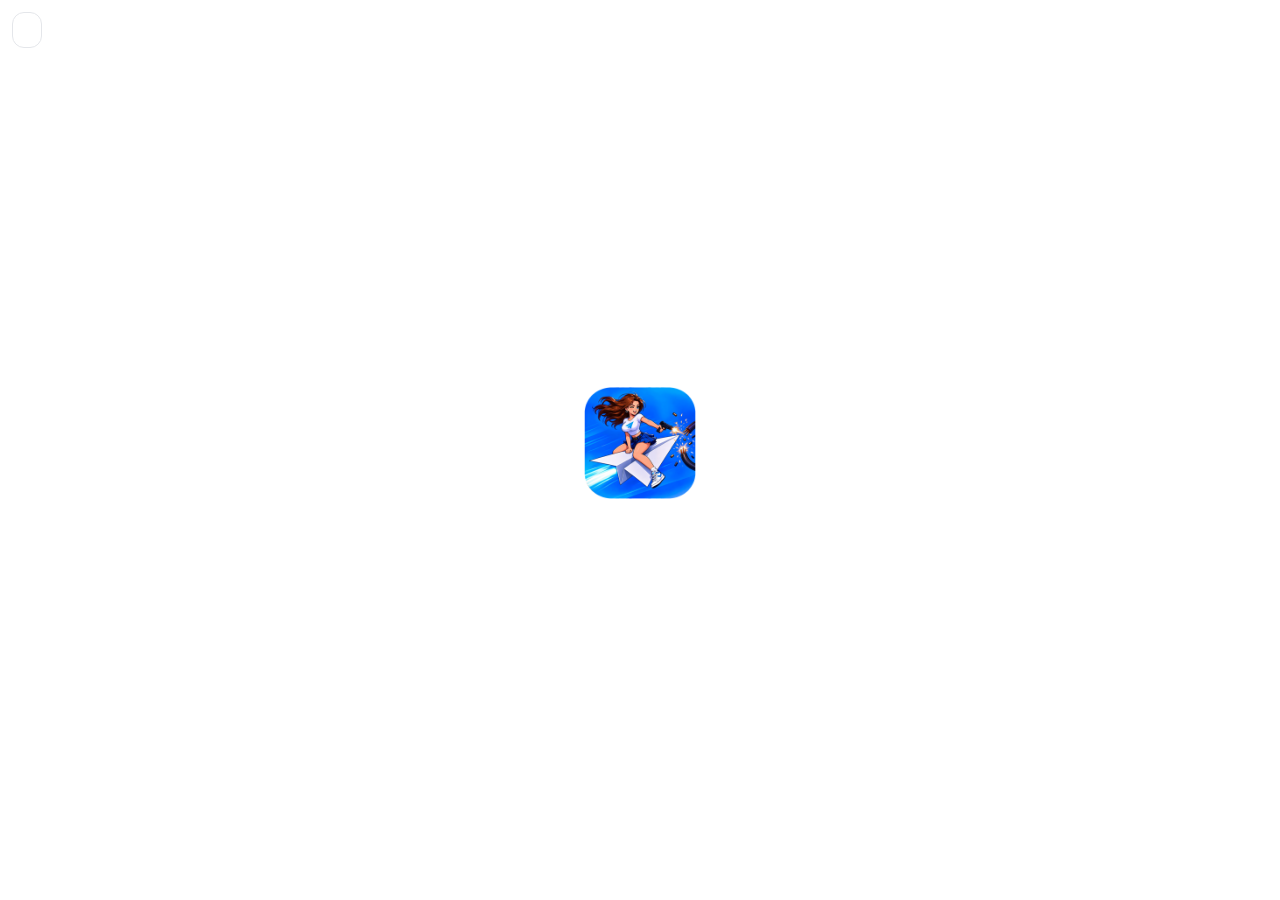
==== android/app/src/main/assets/setup.html @ 82c790d0 "HotShot: offline chat and file transfer over a phone hotspot Windows host with chats in SQLite and T" ====
<!DOCTYPE html>
<html lang="fa" dir="rtl">
<head>
<meta charset="utf-8">
<meta name="viewport" content="width=device-width, initial-scale=1, viewport-fit=cover">
<meta name="color-scheme" content="light dark">
<title>HotShot</title>
<style>
@font-face{font-family:Vazirmatn;src:url(vazirmatn-arabic-wght-normal.woff2) format("woff2");font-weight:100 900;unicode-range:U+0600-06FF,U+200C-200E,U+FB50-FDFF,U+FE70-FEFC}
@font-face{font-family:Vazirmatn;src:url(vazirmatn-latin-wght-normal.woff2) format("woff2");font-weight:100 900;unicode-range:U+0000-00FF,U+2000-206F}
:root{--bg:#fff;--ink:#0f1419;--muted:#707991;--line:#e4e6ea;--accent:#3390ec;--danger:#e53935;color-scheme:light}
:root[data-theme=dark]{--bg:#212121;--ink:#f3f4f6;--muted:#a0a4ac;--line:#3c3c3e;--accent:#8774e1;--danger:#ff6b63;color-scheme:dark}
*{box-sizing:border-box;-webkit-tap-highlight-color:transparent}
html,body{height:100%;margin:0}
body{background:var(--bg);color:var(--ink);font:15px/1.7 Vazirmatn,sans-serif;display:flex;align-items:center;justify-content:center;padding:24px 16px}
main{width:100%;max-width:360px;text-align:center}
.logo{display:block;width:112px;height:112px;margin:0 auto 14px}
h1{font-size:22px;margin:0 0 6px}
p{margin:0 0 20px;color:var(--muted);font-size:14.5px}
#status{min-height:24px;font-size:14px;color:var(--muted);margin-bottom:12px}
#status.found{color:var(--accent);font-weight:600}
#status.err{color:var(--danger)}
input{display:block;width:100%;height:50px;border:1.5px solid var(--line);border-radius:12px;background:none;color:inherit;font:inherit;padding:0 14px;outline:0;margin-bottom:12px;text-align:center;direction:ltr}
input:focus{border-color:var(--accent)}
#code{font-size:24px;font-weight:700;letter-spacing:6px}
button{width:100%;height:50px;border:0;border-radius:12px;background:var(--accent);color:#fff;font:inherit;font-weight:700}
button:disabled{opacity:.45}
.link{background:none;color:var(--accent);height:40px;margin-top:6px;font-weight:400;font-size:14px}
#lang{position:fixed;top:12px;inset-inline-end:12px;width:auto;height:36px;padding:0 14px;margin:0;background:none;color:var(--accent);border:1.5px solid var(--line);font-size:13.5px;font-weight:600}
ol{text-align:start;color:var(--muted);font-size:14px;padding-inline-start:20px;margin:0 0 18px}
[hidden]{display:none!important}
.dots::after{content:"";animation:d 1.4s steps(4,end) infinite}
@keyframes d{0%{content:""}25%{content:"."}50%{content:".."}75%{content:"..."}}
</style>
</head>
<body>
<button id="lang"></button>
<main>
 <img class="logo" src="logo.png" alt="">
 <section id="wait" hidden>
  <h1 data-t="seekTitle"></h1>
  <p class="dots" data-t="seekHint"></p>
  <button class="link" id="reset" data-t="repair"></button>
 </section>
 <section id="pair" hidden>
  <h1 data-t="pairTitle"></h1>
  <ol>
   <li data-t="step1"></li>
   <li data-t="step2"></li>
   <li data-t="step3"></li>
  </ol>
  <div id="status" class="dots"></div>
  <input id="host" placeholder="192.168.43.20:47800" inputmode="url" autocomplete="off" hidden>
  <input id="code" placeholder="00000000" inputmode="numeric" maxlength="8" autocomplete="off">
  <button id="go" disabled data-t="connect"></button>
  <button class="link" id="manual" data-t="manual"></button>
 </section>
</main>
<script>
const TEXT={
 fa:{seekTitle:'در جستجوی کامپیوتر',seekHint:'هات‌اسپات را روشن نگه دارید و برنامه را روی کامپیوتر باز کنید',repair:'جفت‌سازی دوباره',pairTitle:'وصل کردن به کامپیوتر',
  step1:'هات‌اسپات گوشی را روشن کنید و کامپیوتر را به آن وصل کنید.',step2:'برنامه را روی کامپیوتر باز کنید و «اتصال گوشی» را بزنید.',step3:'کد ۸ رقمی را این‌جا وارد کنید.',
  connect:'وصل شو',manual:'آدرس را خودم وارد می‌کنم',seeking:'در جستجوی کامپیوتر',found:'پیدا شد: ',working:'در حال اتصال…',badCode:'کد درست نیست. کد تازه را از روی کامپیوتر بخوانید.',badNet:'به کامپیوتر وصل نشد. فایروال ویندوز را بررسی کنید.',hostLabel:'آدرس کامپیوتر',codeLabel:'کد جفت‌سازی'},
 en:{seekTitle:'Looking for your computer',seekHint:'Keep the hotspot on and open HotShot on the computer',repair:'Pair again',pairTitle:'Connect to your computer',
  step1:'Turn on the phone\'s hotspot and connect the computer to it.',step2:'Open HotShot on the computer and choose “Connect phone”.',step3:'Enter the 8-digit code here.',
  connect:'Connect',manual:'I\'ll type the address myself',seeking:'Looking for your computer',found:'Found: ',working:'Connecting…',badCode:'Wrong code. Read the new code from the computer.',badNet:'Could not reach the computer. Check Windows Firewall.',hostLabel:'Computer address',codeLabel:'Pairing code'}};
const read=(k,d)=>{try{const v=Native.getValue(k);return v==null?d:JSON.parse(v)}catch{return d}};
const lang=read('lang','fa'),T=TEXT[lang]||TEXT.fa,theme=read('theme','auto');
const dark=theme==='dark'||(theme==='auto'&&matchMedia('(prefers-color-scheme:dark)').matches);
document.documentElement.dataset.theme=dark?'dark':'light';document.documentElement.lang=lang;document.documentElement.dir=lang==='fa'?'rtl':'ltr';
Native.theme(dark);
const $=s=>document.querySelector(s),st=$('#status'),code=$('#code'),hostIn=$('#host'),go=$('#go');
document.querySelectorAll('[data-t]').forEach(e=>e.textContent=T[e.dataset.t]);
hostIn.setAttribute('aria-label',T.hostLabel);code.setAttribute('aria-label',T.codeLabel);
st.textContent=T.seeking;
$('#lang').textContent=lang==='fa'?'English':'فارسی';
$('#lang').onclick=()=>{Native.setValue('lang',JSON.stringify(lang==='fa'?'en':'fa'));location.reload()};
let target=null,working=false;
const fa2en=s=>s.replace(/[۰-۹]/g,d=>'۰۱۲۳۴۵۶۷۸۹'.indexOf(d)).replace(/[٠-٩]/g,d=>'٠١٢٣٤٥٦٧٨٩'.indexOf(d));
function address(){
  if(!hostIn.hidden){const m=fa2en(hostIn.value.trim()).match(/^([\d.]+)(?::(\d+))?$/);return m?{host:m[1],port:m[2]||'47800'}:null}
  return target;
}
function check(){go.disabled=working||code.value.length!==8||!address()}
function say(t,c){st.textContent=t;st.className=c||''}
code.oninput=()=>{code.value=fa2en(code.value).replace(/\D/g,'');check()};
hostIn.oninput=check;
$('#manual').onclick=()=>{hostIn.hidden=false;$('#manual').hidden=true;hostIn.focus();check()};
$('#reset').onclick=()=>{Native.unpair();show()};
go.onclick=()=>{const a=address();if(!a)return;working=true;check();say(T.working);Native.pair(a.host,a.port,code.value)};
window.onNative=ev=>{
  if(ev.t==='found'&&!working){target={host:ev.host,port:String(ev.port)};say(T.found+ev.name,'found');check()}
  else if(ev.t==='pairfail'){working=false;code.value='';check();say(ev.why==='code'?T.badCode:T.badNet,'err')}
};
function show(){const p=Native.paired();$('#wait').hidden=!p;$('#pair').hidden=p}
show();
</script>
</body>
</html>
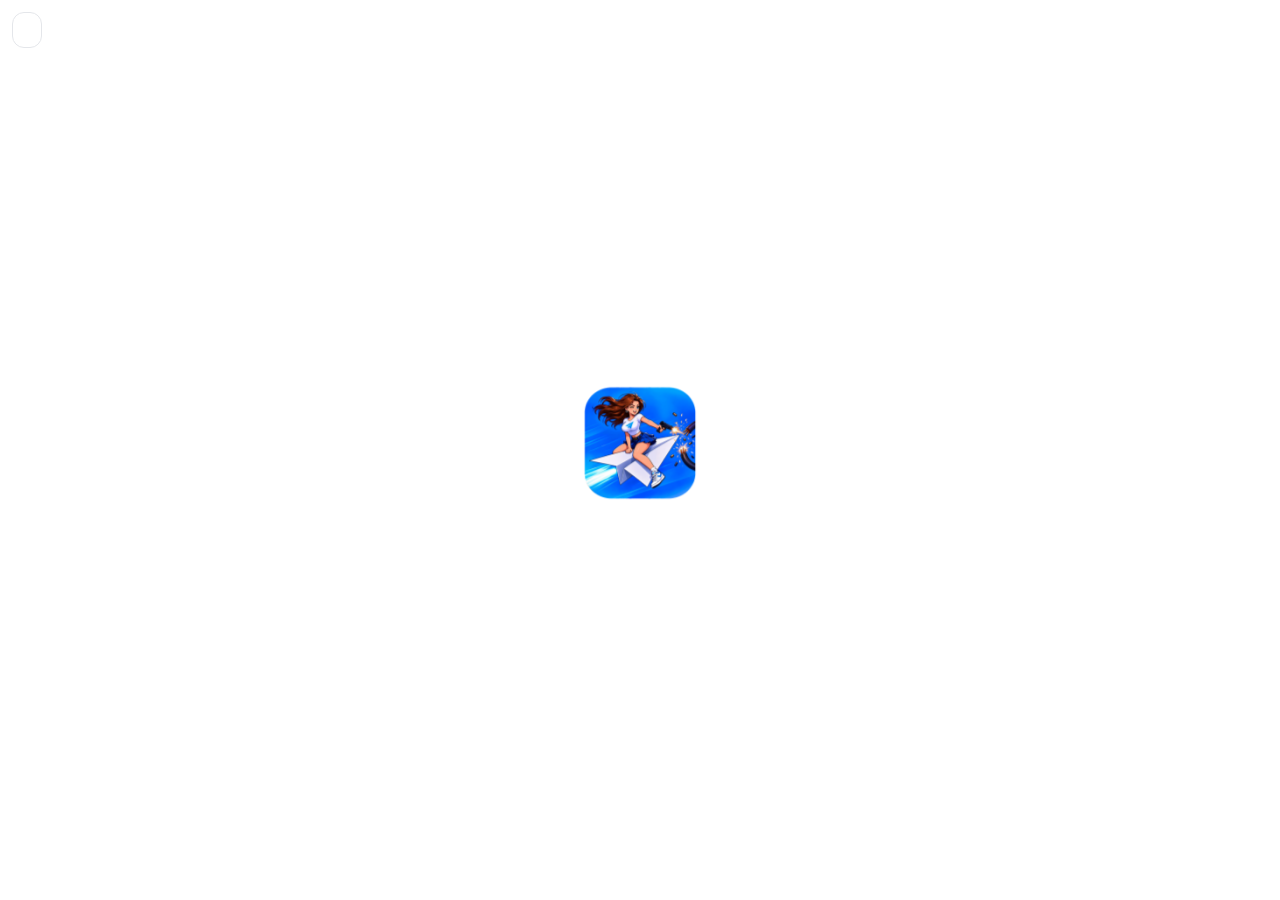
==== commit 148bcca7: "Installer, on-demand receiving, chat history files, photo viewer and a night sky theme - Windows set" ====
--- a/android/app/src/main/assets/setup.html
+++ b/android/app/src/main/assets/setup.html
@@ -8,12 +8,13 @@
 <style>
 @font-face{font-family:Vazirmatn;src:url(vazirmatn-arabic-wght-normal.woff2) format("woff2");font-weight:100 900;unicode-range:U+0600-06FF,U+200C-200E,U+FB50-FDFF,U+FE70-FEFC}
 @font-face{font-family:Vazirmatn;src:url(vazirmatn-latin-wght-normal.woff2) format("woff2");font-weight:100 900;unicode-range:U+0000-00FF,U+2000-206F}
-:root{--bg:#fff;--ink:#0f1419;--muted:#707991;--line:#e4e6ea;--accent:#3390ec;--danger:#e53935;color-scheme:light}
-:root[data-theme=dark]{--bg:#212121;--ink:#f3f4f6;--muted:#a0a4ac;--line:#3c3c3e;--accent:#8774e1;--danger:#ff6b63;color-scheme:dark}
+:root{--bg:#fff;--ink:#0f1419;--muted:#707991;--line:#e4e6ea;--accent:#2f7bff;--grad:linear-gradient(135deg,#2f8bff,#2f6bff 60%,#5a55ff);--danger:#e53935;--card:transparent;--edge:transparent;color-scheme:light}
+:root[data-theme=dark]{--bg:#070817;--ink:#f0f2ff;--muted:#a3a9cc;--line:rgba(255,255,255,.14);--accent:#6ea0ff;--grad:linear-gradient(135deg,#3f8cff,#6f5bff 55%,#c04fff);--danger:#ff7a8a;--card:rgba(19,21,48,.6);--edge:rgba(255,255,255,.11);color-scheme:dark}
+:root[data-theme=dark] body{background:radial-gradient(60% 40% at 15% 8%,rgba(47,123,255,.5),transparent 70%),radial-gradient(55% 42% at 88% 16%,rgba(136,84,255,.46),transparent 70%),radial-gradient(60% 36% at 74% 92%,rgba(255,84,150,.26),transparent 70%),radial-gradient(50% 34% at 18% 88%,rgba(0,214,255,.24),transparent 70%),#070817}
 *{box-sizing:border-box;-webkit-tap-highlight-color:transparent}
 html,body{height:100%;margin:0}
 body{background:var(--bg);color:var(--ink);font:15px/1.7 Vazirmatn,sans-serif;display:flex;align-items:center;justify-content:center;padding:24px 16px}
-main{width:100%;max-width:360px;text-align:center}
+main{width:100%;max-width:380px;text-align:center;background:var(--card);border:1px solid var(--edge);border-radius:24px;padding:22px 18px;-webkit-backdrop-filter:blur(24px) saturate(170%);backdrop-filter:blur(24px) saturate(170%)}
 .logo{display:block;width:112px;height:112px;margin:0 auto 14px}
 h1{font-size:22px;margin:0 0 6px}
 p{margin:0 0 20px;color:var(--muted);font-size:14.5px}
@@ -23,7 +24,7 @@
 input{display:block;width:100%;height:50px;border:1.5px solid var(--line);border-radius:12px;background:none;color:inherit;font:inherit;padding:0 14px;outline:0;margin-bottom:12px;text-align:center;direction:ltr}
 input:focus{border-color:var(--accent)}
 #code{font-size:24px;font-weight:700;letter-spacing:6px}
-button{width:100%;height:50px;border:0;border-radius:12px;background:var(--accent);color:#fff;font:inherit;font-weight:700}
+button{width:100%;height:50px;border:0;border-radius:12px;background:var(--grad);color:#fff;font:inherit;font-weight:700}
 button:disabled{opacity:.45}
 .link{background:none;color:var(--accent);height:40px;margin-top:6px;font-weight:400;font-size:14px}
 #lang{position:fixed;top:12px;inset-inline-end:12px;width:auto;height:36px;padding:0 14px;margin:0;background:none;color:var(--accent);border:1.5px solid var(--line);font-size:13.5px;font-weight:600}
